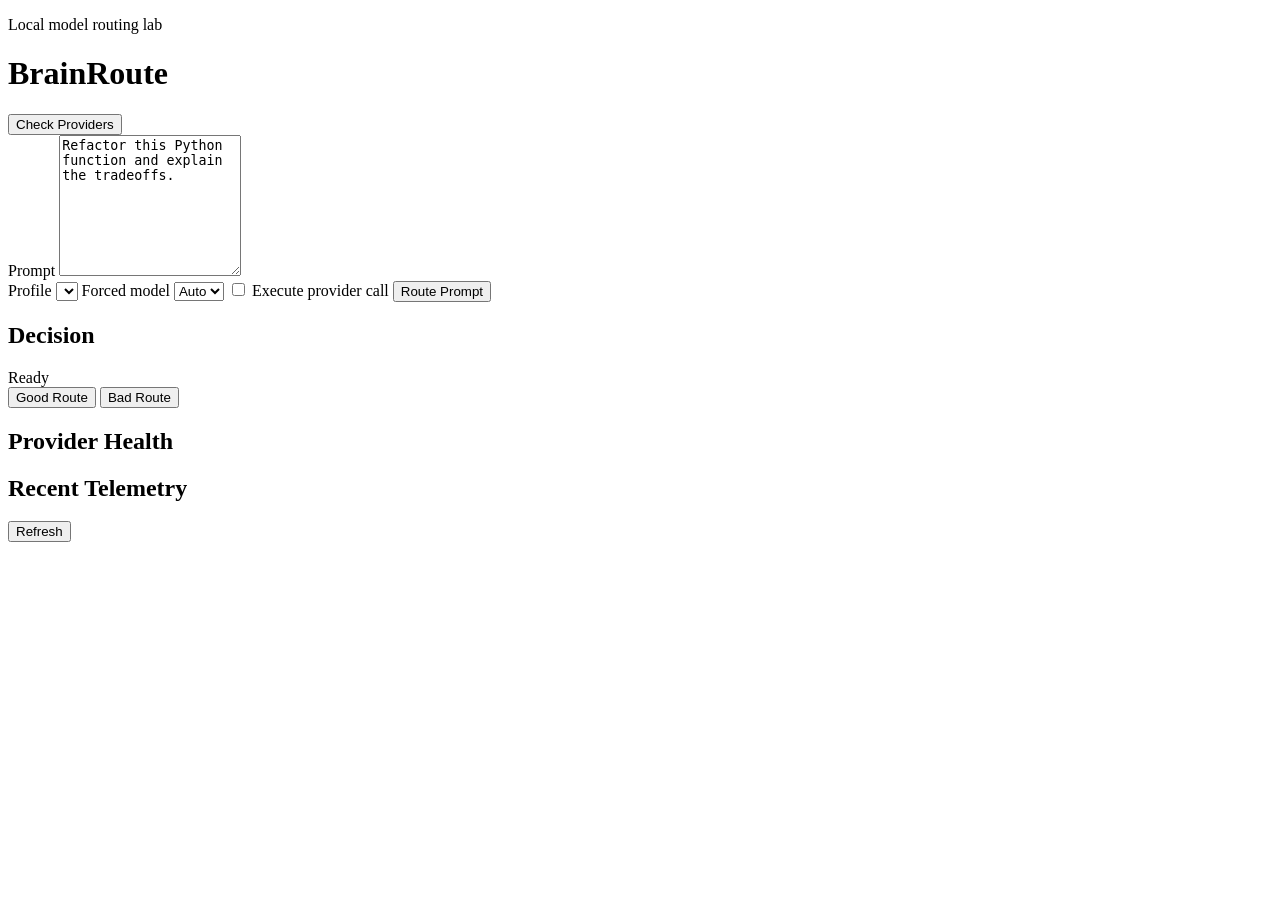
==== brainroute/static/index.html @ 60d668d6 "Rename BrainPicker to BrainRoute" ====
<!doctype html>
<html lang="en">
  <head>
    <meta charset="utf-8">
    <meta name="viewport" content="width=device-width, initial-scale=1">
    <title>BrainRoute</title>
    <link rel="stylesheet" href="/styles.css">
  </head>
  <body>
    <main class="shell">
      <header class="topbar">
        <div>
          <p class="eyebrow">Local model routing lab</p>
          <h1>BrainRoute</h1>
        </div>
        <button id="refreshHealth" type="button">Check Providers</button>
      </header>

      <section class="workspace">
        <form id="promptForm" class="composer">
          <label for="prompt">Prompt</label>
          <textarea id="prompt" name="prompt" rows="9">Refactor this Python function and explain the tradeoffs.</textarea>
          <div class="controls">
            <label>
              Profile
              <select id="profile" name="profile"></select>
            </label>
            <label>
              Forced model
              <select id="model" name="model">
                <option value="">Auto</option>
              </select>
            </label>
            <label class="checkbox">
              <input id="execute" name="execute" type="checkbox">
              Execute provider call
            </label>
            <button type="submit">Route Prompt</button>
          </div>
        </form>

        <section class="decision" aria-live="polite">
          <div class="panel-head">
            <h2>Decision</h2>
            <span id="status">Ready</span>
          </div>
          <div id="summary" class="summary"></div>
          <div class="feedback">
            <button id="goodFeedback" class="secondary" type="button">Good Route</button>
            <button id="badFeedback" class="secondary" type="button">Bad Route</button>
          </div>
          <div id="ranking" class="ranking"></div>
          <pre id="output" class="output"></pre>
        </section>
      </section>

      <section class="lower">
        <div>
          <div class="panel-head">
            <h2>Provider Health</h2>
          </div>
          <div id="health" class="list"></div>
        </div>
        <div>
          <div class="panel-head">
            <h2>Recent Telemetry</h2>
            <button id="refreshTelemetry" type="button">Refresh</button>
          </div>
          <div id="telemetry" class="list"></div>
        </div>
      </section>
    </main>
    <script src="/app.js"></script>
  </body>
</html>
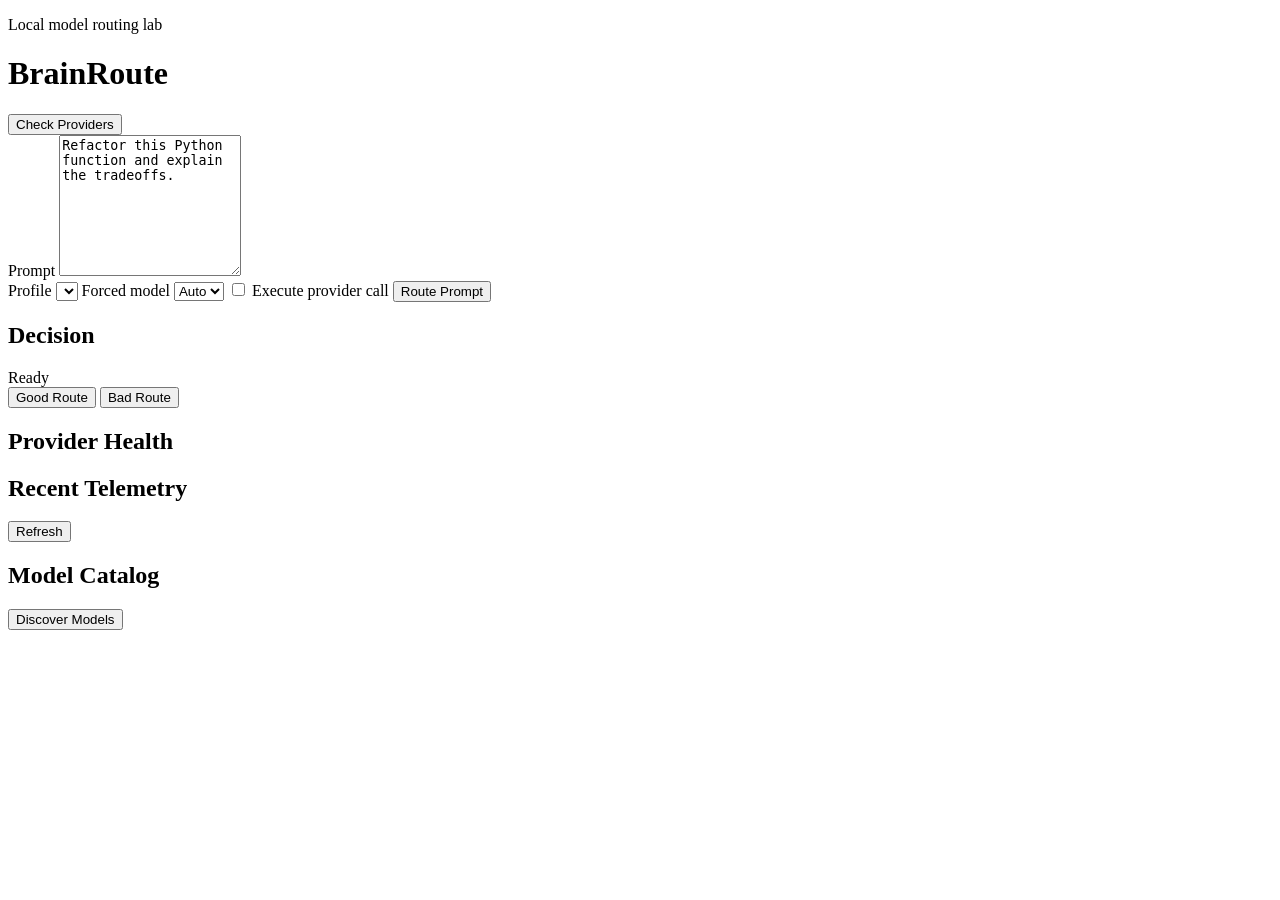
==== commit 03e1ef77: "Add dynamic model catalog" ====
--- a/brainroute/static/index.html
+++ b/brainroute/static/index.html
@@ -69,6 +69,14 @@
           <div id="telemetry" class="list"></div>
         </div>
       </section>
+      <section class="models">
+        <div class="panel-head">
+          <h2>Model Catalog</h2>
+          <button id="refreshModels" type="button">Discover Models</button>
+        </div>
+        <div id="catalogSources" class="sources"></div>
+        <div id="models" class="model-grid"></div>
+      </section>
     </main>
     <script src="/app.js"></script>
   </body>
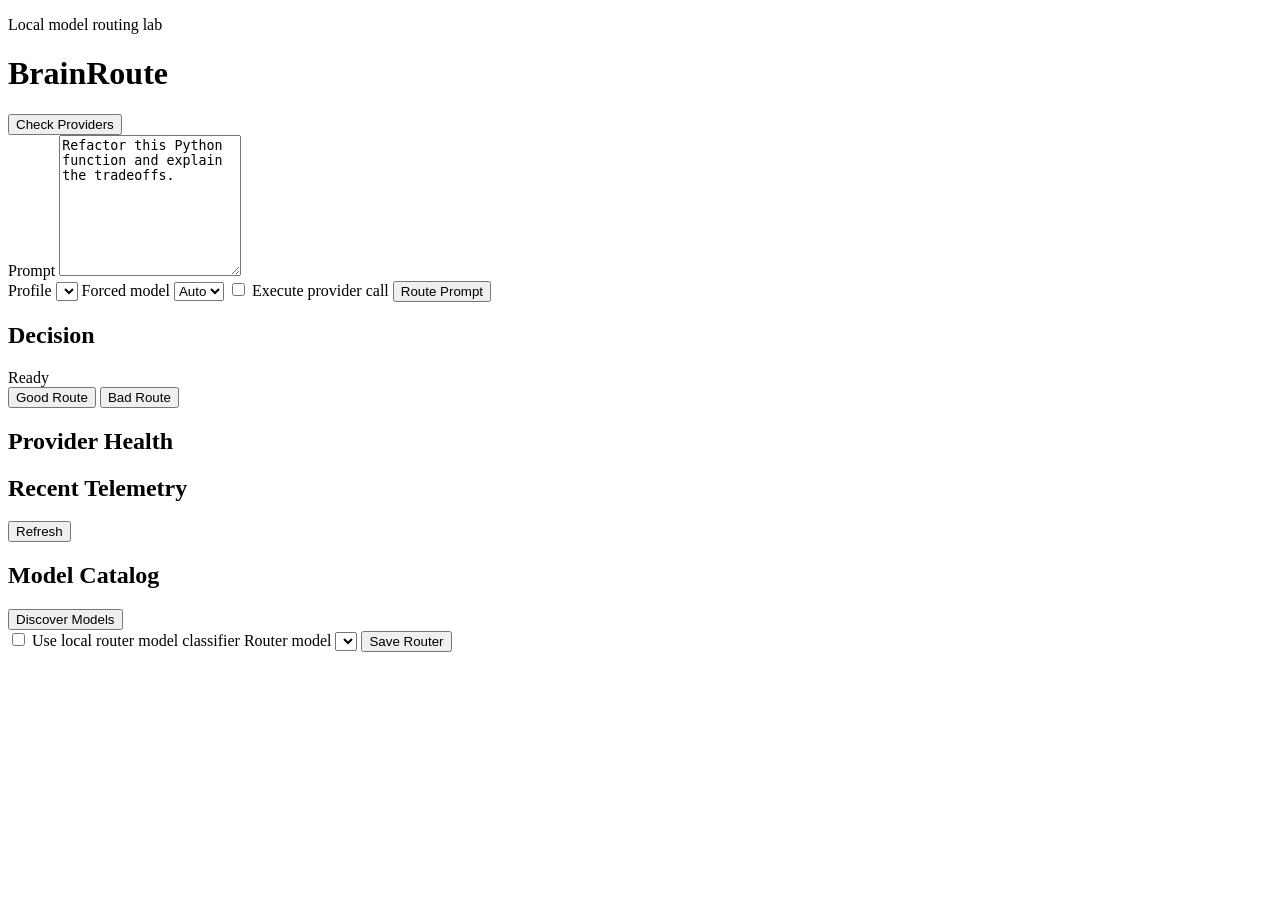
==== commit d2182eec: "Add structured router classification" ====
--- a/brainroute/static/index.html
+++ b/brainroute/static/index.html
@@ -76,6 +76,17 @@
         </div>
         <div id="catalogSources" class="sources"></div>
         <div id="models" class="model-grid"></div>
+        <div class="classifier">
+          <label class="checkbox">
+            <input id="classifierEnabled" type="checkbox">
+            Use local router model classifier
+          </label>
+          <label>
+            Router model
+            <select id="classifierModel"></select>
+          </label>
+          <button id="saveClassifier" type="button">Save Router</button>
+        </div>
       </section>
     </main>
     <script src="/app.js"></script>
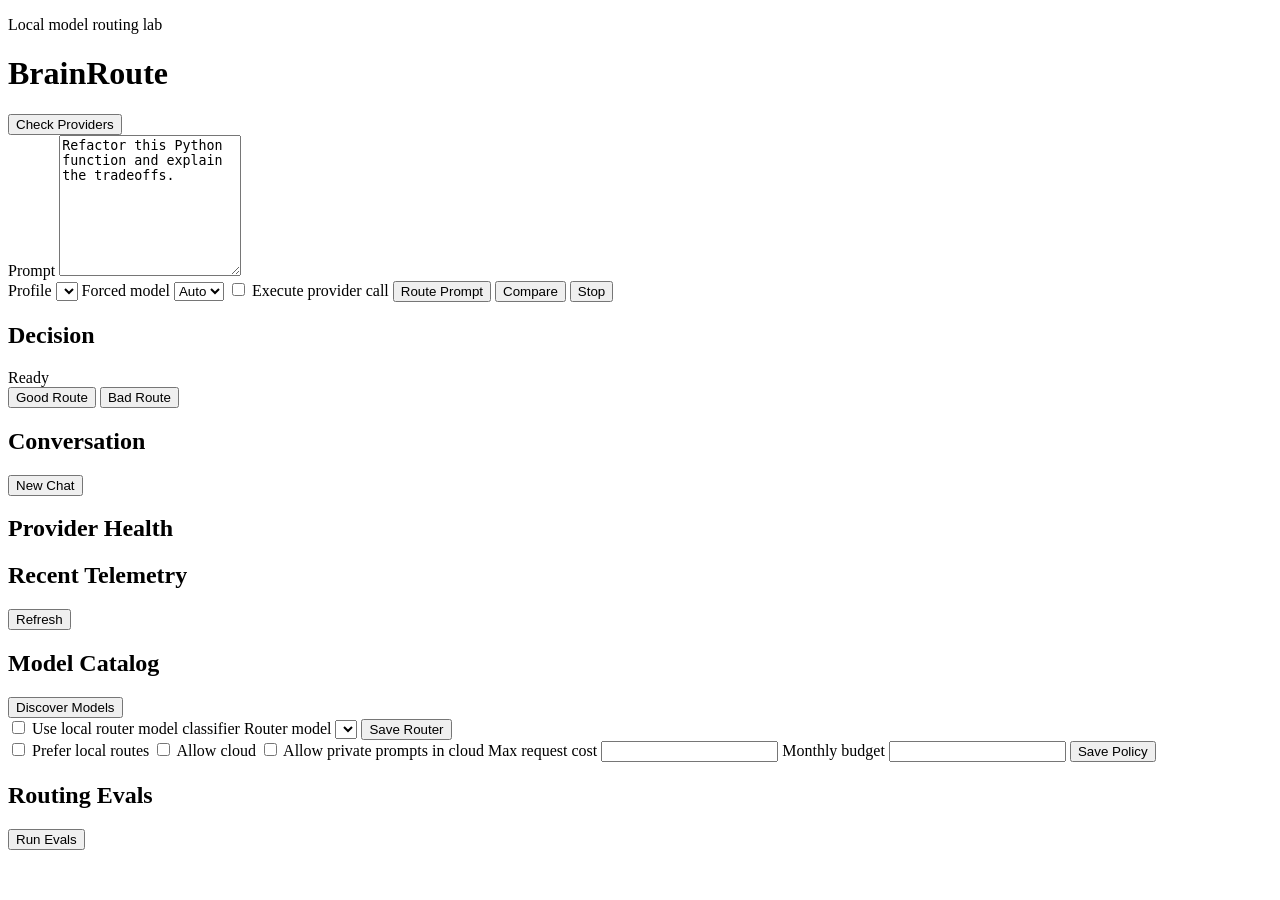
==== commit cbc26b57: "Add chat telemetry policies and APIs" ====
--- a/brainroute/static/index.html
+++ b/brainroute/static/index.html
@@ -36,6 +36,8 @@
               Execute provider call
             </label>
             <button type="submit">Route Prompt</button>
+            <button id="compare" class="secondary" type="button">Compare</button>
+            <button id="stop" class="secondary" type="button">Stop</button>
           </div>
         </form>
 
@@ -51,7 +53,15 @@
           </div>
           <div id="ranking" class="ranking"></div>
           <pre id="output" class="output"></pre>
+          <div id="compareResult" class="compare"></div>
         </section>
+      </section>
+      <section class="chat">
+        <div class="panel-head">
+          <h2>Conversation</h2>
+          <button id="newChat" type="button">New Chat</button>
+        </div>
+        <div id="messages" class="messages"></div>
       </section>
 
       <section class="lower">
@@ -67,6 +77,7 @@
             <button id="refreshTelemetry" type="button">Refresh</button>
           </div>
           <div id="telemetry" class="list"></div>
+          <div id="dashboard" class="dashboard"></div>
         </div>
       </section>
       <section class="models">
@@ -87,6 +98,21 @@
           </label>
           <button id="saveClassifier" type="button">Save Router</button>
         </div>
+        <div class="policy">
+          <label class="checkbox"><input id="preferLocal" type="checkbox"> Prefer local routes</label>
+          <label class="checkbox"><input id="allowCloud" type="checkbox"> Allow cloud</label>
+          <label class="checkbox"><input id="allowPrivateCloud" type="checkbox"> Allow private prompts in cloud</label>
+          <label>Max request cost <input id="requestBudget" type="number" min="0" step="0.01"></label>
+          <label>Monthly budget <input id="monthlyBudget" type="number" min="0" step="1"></label>
+          <button id="savePolicy" type="button">Save Policy</button>
+        </div>
+      </section>
+      <section class="evals">
+        <div class="panel-head">
+          <h2>Routing Evals</h2>
+          <button id="runEvals" type="button">Run Evals</button>
+        </div>
+        <div id="evalResults" class="list"></div>
       </section>
     </main>
     <script src="/app.js"></script>
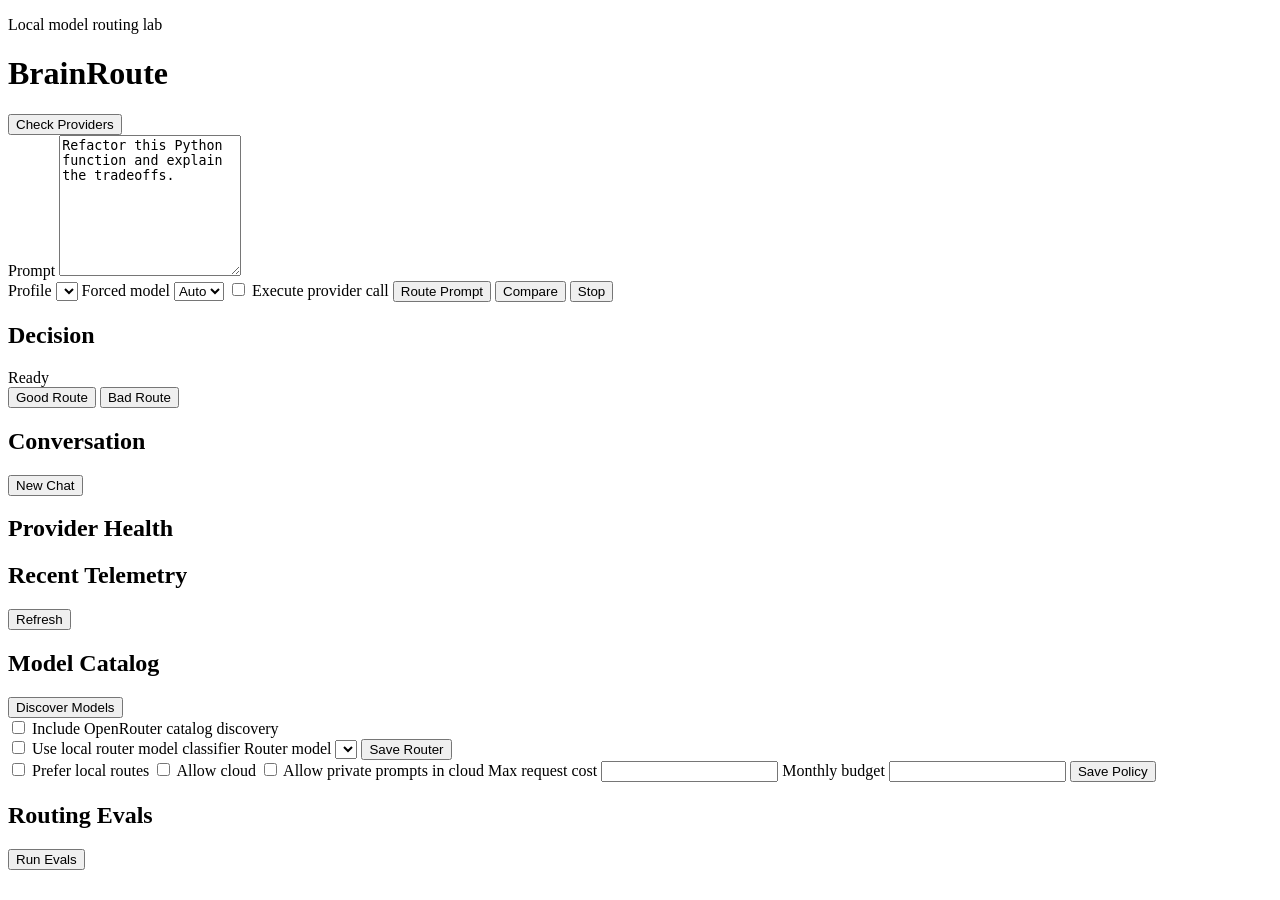
==== commit d458ec76: "Harden BrainRoute operator surfaces" ====
--- a/brainroute/static/index.html
+++ b/brainroute/static/index.html
@@ -85,6 +85,10 @@
           <h2>Model Catalog</h2>
           <button id="refreshModels" type="button">Discover Models</button>
         </div>
+        <label class="checkbox catalog-toggle">
+          <input id="openrouterCatalog" type="checkbox">
+          Include OpenRouter catalog discovery
+        </label>
         <div id="catalogSources" class="sources"></div>
         <div id="models" class="model-grid"></div>
         <div class="classifier">
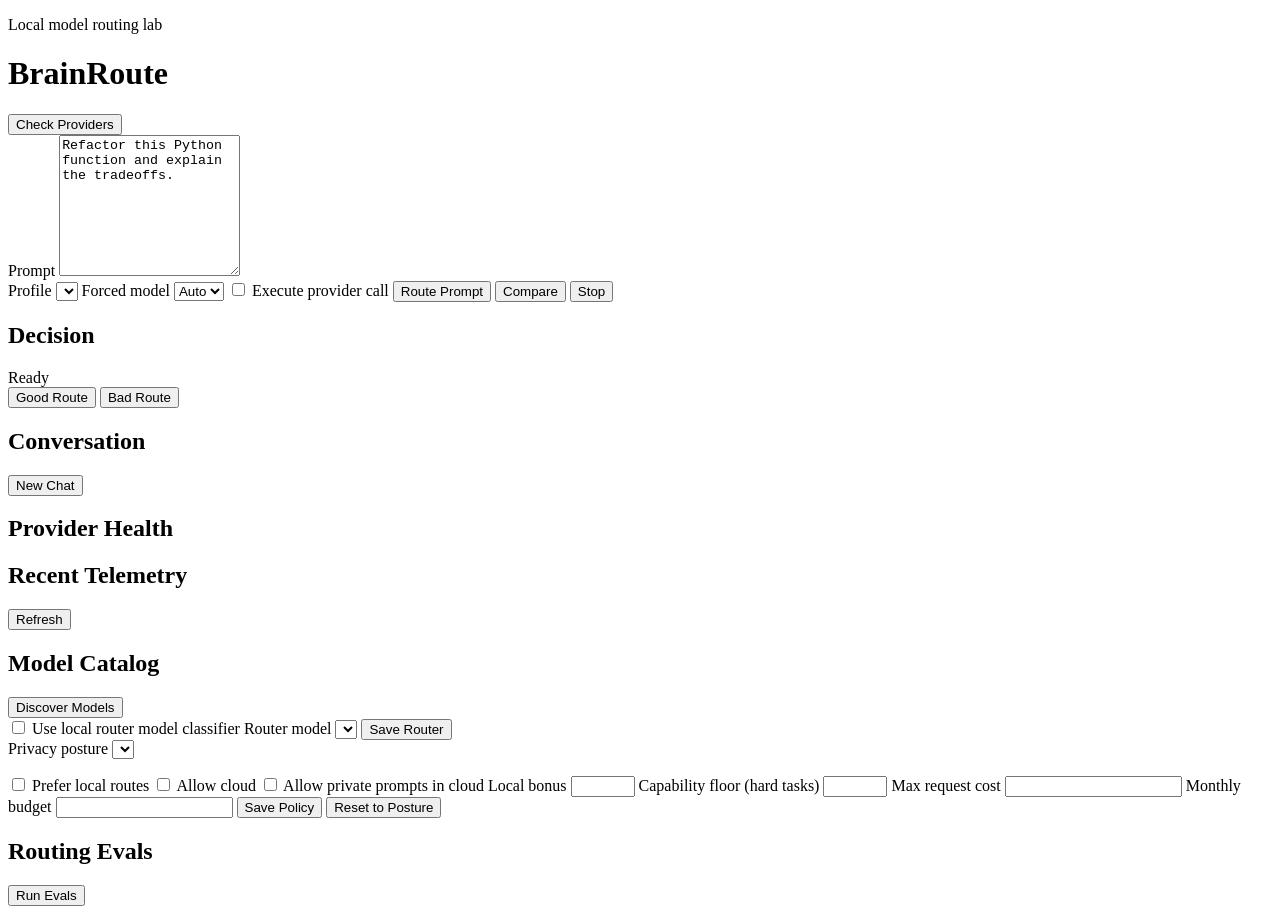
==== commit 3a7082ce: "Make routing privacy-first, adaptive, and vendor-neutral Routing was a static weighted sum: weights " ====
--- a/brainroute/static/index.html
+++ b/brainroute/static/index.html
@@ -47,6 +47,7 @@
             <span id="status">Ready</span>
           </div>
           <div id="summary" class="summary"></div>
+          <div id="warnings" class="warnings"></div>
           <div class="feedback">
             <button id="goodFeedback" class="secondary" type="button">Good Route</button>
             <button id="badFeedback" class="secondary" type="button">Bad Route</button>
@@ -85,10 +86,7 @@
           <h2>Model Catalog</h2>
           <button id="refreshModels" type="button">Discover Models</button>
         </div>
-        <label class="checkbox catalog-toggle">
-          <input id="openrouterCatalog" type="checkbox">
-          Include OpenRouter catalog discovery
-        </label>
+        <div id="remoteSources" class="catalog-toggle"></div>
         <div id="catalogSources" class="sources"></div>
         <div id="models" class="model-grid"></div>
         <div class="classifier">
@@ -103,12 +101,20 @@
           <button id="saveClassifier" type="button">Save Router</button>
         </div>
         <div class="policy">
+          <label>
+            Privacy posture
+            <select id="posture"></select>
+          </label>
+          <p id="postureDescription" class="posture-description"></p>
           <label class="checkbox"><input id="preferLocal" type="checkbox"> Prefer local routes</label>
           <label class="checkbox"><input id="allowCloud" type="checkbox"> Allow cloud</label>
           <label class="checkbox"><input id="allowPrivateCloud" type="checkbox"> Allow private prompts in cloud</label>
+          <label>Local bonus <input id="localBonus" type="number" min="0" max="1" step="0.05"></label>
+          <label>Capability floor (hard tasks) <input id="floorHigh" type="number" min="0" max="1" step="0.05"></label>
           <label>Max request cost <input id="requestBudget" type="number" min="0" step="0.01"></label>
           <label>Monthly budget <input id="monthlyBudget" type="number" min="0" step="1"></label>
           <button id="savePolicy" type="button">Save Policy</button>
+          <button id="resetPolicyOverrides" type="button">Reset to Posture</button>
         </div>
       </section>
       <section class="evals">
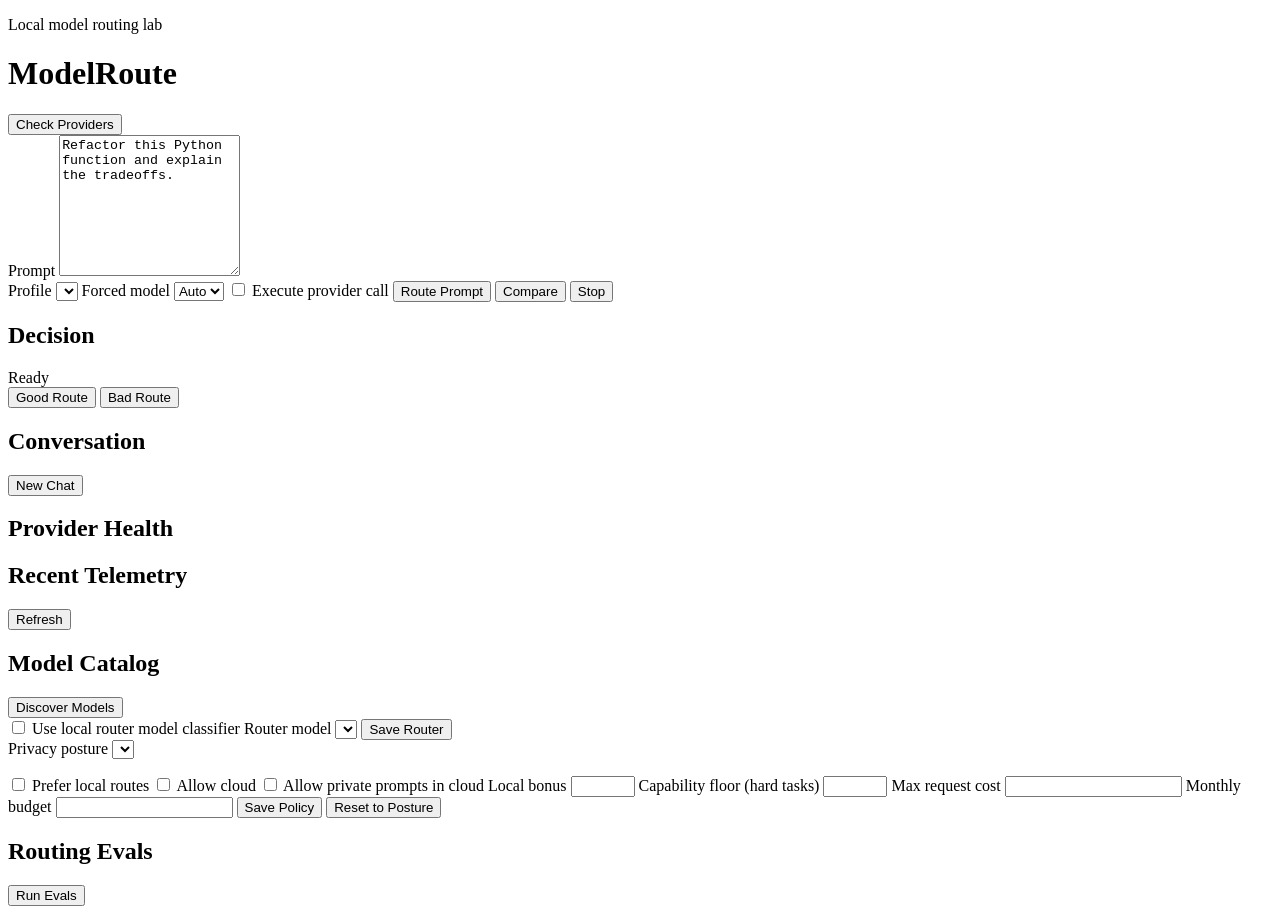
==== commit 0c16dca6: "Use ModelRoute as the project name" ====
--- a/brainroute/static/index.html
+++ b/brainroute/static/index.html
@@ -3,7 +3,7 @@
   <head>
     <meta charset="utf-8">
     <meta name="viewport" content="width=device-width, initial-scale=1">
-    <title>BrainRoute</title>
+    <title>ModelRoute</title>
     <link rel="stylesheet" href="/styles.css">
   </head>
   <body>
@@ -11,7 +11,7 @@
       <header class="topbar">
         <div>
           <p class="eyebrow">Local model routing lab</p>
-          <h1>BrainRoute</h1>
+          <h1>ModelRoute</h1>
         </div>
         <button id="refreshHealth" type="button">Check Providers</button>
       </header>
